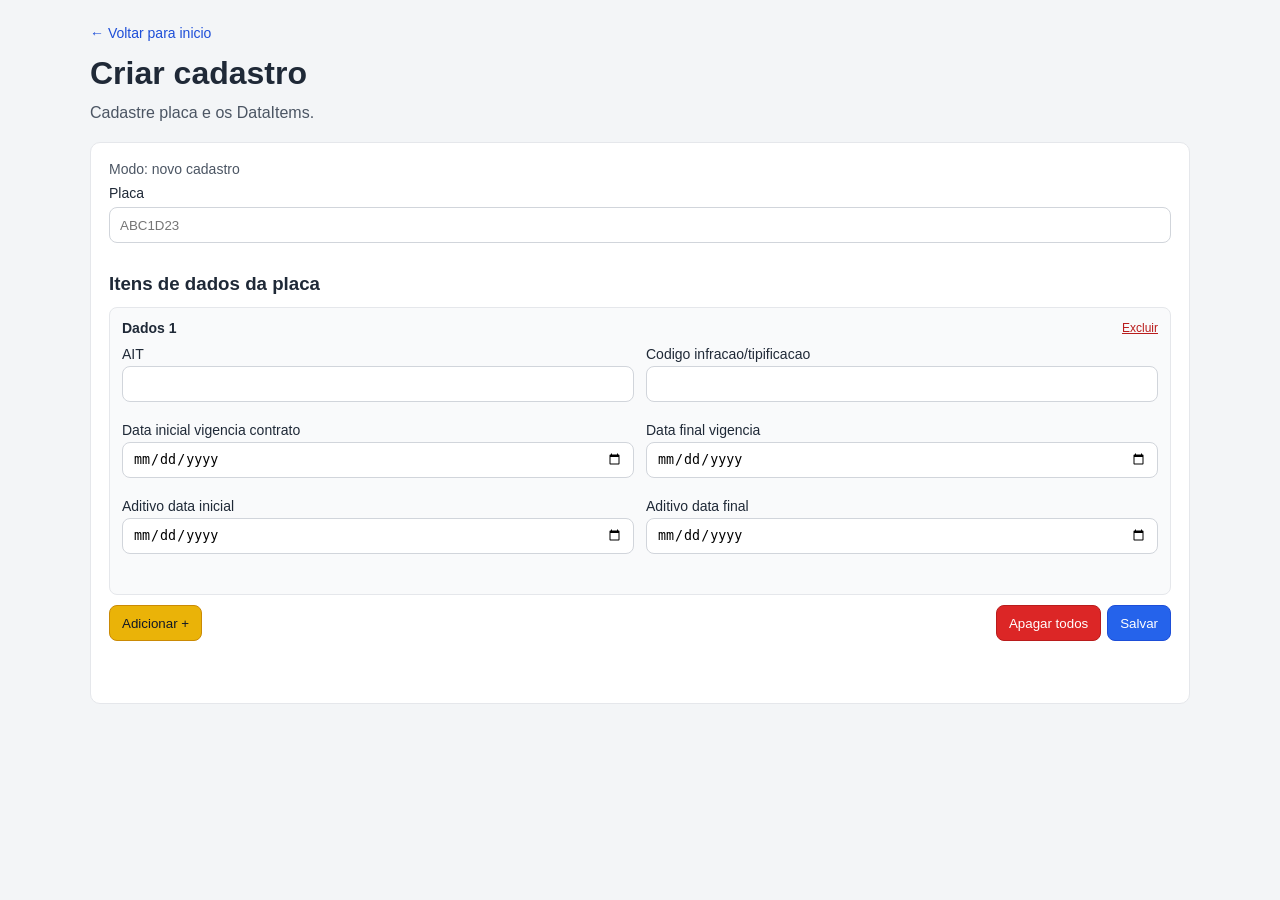
==== criar-cadastro.html @ 8690508e "feat: cria app de cadastro de placas com exportacao" ====
<!DOCTYPE html>
<html lang="pt-BR">
  <head>
    <meta charset="UTF-8" />
    <meta name="viewport" content="width=device-width, initial-scale=1.0" />
    <title>Criar cadastro - Senatran App</title>
    <link rel="stylesheet" href="styles.css" />
  </head>
  <body>
    <main class="container">
      <a id="backToOriginLink" class="back-link" href="index.html">&larr; Voltar para inicio</a>
      <h1>Criar cadastro</h1>
      <p class="subtitle">Cadastre placa e os DataItems.</p>

      <section class="card">
        <p id="formModeLabel" class="helper-text">Modo: novo cadastro</p>
        <div class="grid one-col">
          <label>
            Placa
            <input id="placaInput" type="text" maxlength="10" placeholder="ABC1D23" autocomplete="off" />
            <span id="placaError" class="field-error"></span>
          </label>
        </div>

        <h3>Itens de dados da placa</h3>
        <div id="dataItemsContainer" class="data-items-container"></div>

        <div class="actions split-actions">
          <button id="duplicateItemBtn" type="button" class="warning">Adicionar +</button>
          <div class="inline-actions">
            <button id="clearItemsBtn" type="button" class="danger">Apagar todos</button>
            <button id="savePlateBtn" type="button">Salvar</button>
          </div>
        </div>
        <p id="message" class="message" aria-live="polite"></p>
      </section>
    </main>

    <div id="confirmClearModal" class="modal hidden" role="dialog" aria-modal="true" aria-labelledby="confirmClearTitle">
      <div class="modal-card modal-sm">
        <div class="modal-header">
          <h2 id="confirmClearTitle">Confirmar limpeza</h2>
        </div>
        <p>Essa acao vai apagar todos os itens do formulario. Deseja continuar?</p>
        <div class="actions right">
          <button id="cancelClearBtn" type="button" class="secondary">Cancelar</button>
          <button id="confirmClearBtn" type="button" class="danger">Confirmar</button>
        </div>
      </div>
    </div>

    <div id="saveSuccessModal" class="modal hidden" role="dialog" aria-modal="true" aria-labelledby="saveSuccessTitle">
      <div class="modal-card modal-sm">
        <div class="modal-header">
          <h2 id="saveSuccessTitle">Cadastro salvo</h2>
        </div>
        <p id="saveSuccessText"></p>
        <div class="actions right">
          <button id="closeSaveSuccessBtn" type="button">OK</button>
        </div>
      </div>
    </div>

    <script src="app.js"></script>
  </body>
</html>
---- styles.css ----
* {
  box-sizing: border-box;
}

body {
  margin: 0;
  font-family: Arial, Helvetica, sans-serif;
  background: #f3f5f7;
  color: #1f2937;
}

.container {
  width: min(1100px, 92%);
  margin: 24px auto 40px;
}

h1,
h2,
h3 {
  margin: 0 0 12px;
}

.subtitle {
  margin: 0 0 20px;
  color: #4b5563;
}

.card {
  background: #fff;
  border: 1px solid #e5e7eb;
  border-radius: 10px;
  padding: 18px;
  margin-bottom: 18px;
}

.menu-grid {
  display: grid;
  grid-template-columns: repeat(3, minmax(0, 1fr));
  gap: 14px;
}

.menu-card {
  text-decoration: none;
  color: inherit;
  display: block;
  background: #fff;
  border: 1px solid #e5e7eb;
  border-radius: 12px;
  padding: 18px;
}

.menu-card:hover {
  border-color: #60a5fa;
  transform: translateY(-1px);
}

.menu-icon {
  width: 40px;
  height: 40px;
  border-radius: 10px;
  display: grid;
  place-items: center;
  background: #dbeafe;
  color: #1d4ed8;
  font-size: 22px;
  margin-bottom: 10px;
}

.back-link {
  display: inline-block;
  margin-bottom: 14px;
  text-decoration: none;
  color: #1d4ed8;
  font-size: 14px;
}

.grid {
  display: grid;
  gap: 12px;
  margin-bottom: 14px;
}

.one-col {
  grid-template-columns: 1fr;
}

.three-col {
  grid-template-columns: repeat(3, minmax(0, 1fr));
}

.twelve-col {
  grid-template-columns: repeat(12, minmax(0, 1fr));
}

.span-6 {
  grid-column: span 6;
}

label {
  display: flex;
  flex-direction: column;
  gap: 6px;
  font-size: 14px;
}

.field-error {
  min-height: 10px;
  font-size: 12px;
  color: #b91c1c;
  line-height: 1.1;
}

input[type="text"],
input[type="date"] {
  height: 36px;
  border: 1px solid #d1d5db;
  border-radius: 8px;
  padding: 0 10px;
}

input[type="text"]:focus,
input[type="date"]:focus {
  outline: 2px solid #93c5fd;
  border-color: #60a5fa;
}

.actions {
  display: flex;
  gap: 8px;
  align-items: center;
  margin-top: 10px;
}

.actions.align-end {
  align-items: end;
}

.actions.wrap {
  flex-wrap: wrap;
}

.actions.right {
  justify-content: flex-end;
}

.actions.split-actions {
  justify-content: space-between;
}

.full-width {
  grid-column: 1 / -1;
}

button {
  border: 1px solid #1d4ed8;
  background: #2563eb;
  color: #fff;
  border-radius: 8px;
  height: 36px;
  padding: 0 12px;
  cursor: pointer;
}

button.secondary {
  border-color: #9ca3af;
  background: #fff;
  color: #111827;
}

button.warning {
  border-color: #ca8a04;
  background: #eab308;
  color: #111827;
}

button.danger {
  border-color: #b91c1c;
  background: #dc2626;
  color: #fff;
}

button:hover {
  opacity: 0.92;
}

.item-list {
  margin: 8px 0;
  padding-left: 20px;
}

.helper-text {
  margin: 0 0 8px;
  color: #4b5563;
  font-size: 14px;
}

.data-items-container {
  display: flex;
  flex-direction: column;
  gap: 12px;
  margin-top: 8px;
}

.data-item-card {
  border: 1px solid #e5e7eb;
  border-radius: 8px;
  padding: 12px;
  background: #f9fafb;
}

.data-item-card .grid {
  row-gap: 6px;
  column-gap: 12px;
}

.data-item-card label {
  gap: 4px;
}

.data-item-title {
  display: flex;
  justify-content: space-between;
  align-items: center;
  font-size: 14px;
  font-weight: 700;
  margin-bottom: 10px;
}

.item-remove-btn {
  border: none;
  background: none;
  color: #b91c1c;
  height: auto;
  padding: 0;
  font-size: 12px;
  text-decoration: underline;
}

.item-remove-btn:hover {
  opacity: 0.75;
}

.mono {
  font-family: "Courier New", Courier, monospace;
  font-size: 12px;
}

.inline-actions {
  display: flex;
  gap: 6px;
  justify-content: center;
}

.dropdown {
  position: relative;
}

.dropdown-menu {
  position: absolute;
  top: 42px;
  right: 0;
  display: none;
  flex-direction: column;
  gap: 6px;
  min-width: 140px;
  background: #fff;
  border: 1px solid #e5e7eb;
  border-radius: 8px;
  padding: 8px;
  z-index: 20;
}

.dropdown-menu.open {
  display: flex;
}

.dropdown-item {
  width: 100%;
}

.modal {
  position: fixed;
  inset: 0;
  background: rgba(17, 24, 39, 0.45);
  display: grid;
  place-items: center;
  padding: 20px;
  z-index: 100;
}

.modal.hidden {
  display: none;
}

.modal-card {
  width: min(1000px, 96vw);
  max-height: 86vh;
  overflow: auto;
  background: #fff;
  border-radius: 10px;
  border: 1px solid #e5e7eb;
  padding: 14px;
}

.modal-sm {
  width: min(460px, 96vw);
}

.modal-header {
  display: flex;
  justify-content: space-between;
  align-items: center;
  margin-bottom: 8px;
}

.message {
  min-height: 22px;
  margin-top: 8px;
  font-size: 14px;
}

.message.success {
  color: #065f46;
}

.message.error {
  color: #b91c1c;
}

.filter-label {
  min-width: 280px;
}

.table-wrap {
  overflow: auto;
  margin-top: 12px;
}

table {
  width: 100%;
  border-collapse: collapse;
  min-width: 900px;
}

th,
td {
  border: 1px solid #e5e7eb;
  padding: 8px;
  text-align: center;
  font-size: 13px;
  vertical-align: top;
}

th {
  background: #f9fafb;
}

#platesSelectionBody td:last-child {
  text-align: center;
}

.table-checkbox-label {
  display: inline-flex;
  align-items: center;
  justify-content: center;
  gap: 6px;
}

.table-checkbox-label input {
  width: 16px;
  height: 16px;
}

@media (max-width: 850px) {
  .three-col {
    grid-template-columns: 1fr;
  }
  .menu-grid {
    grid-template-columns: 1fr;
  }
  .twelve-col {
    grid-template-columns: 1fr;
  }
  .span-6 {
    grid-column: auto;
  }
}
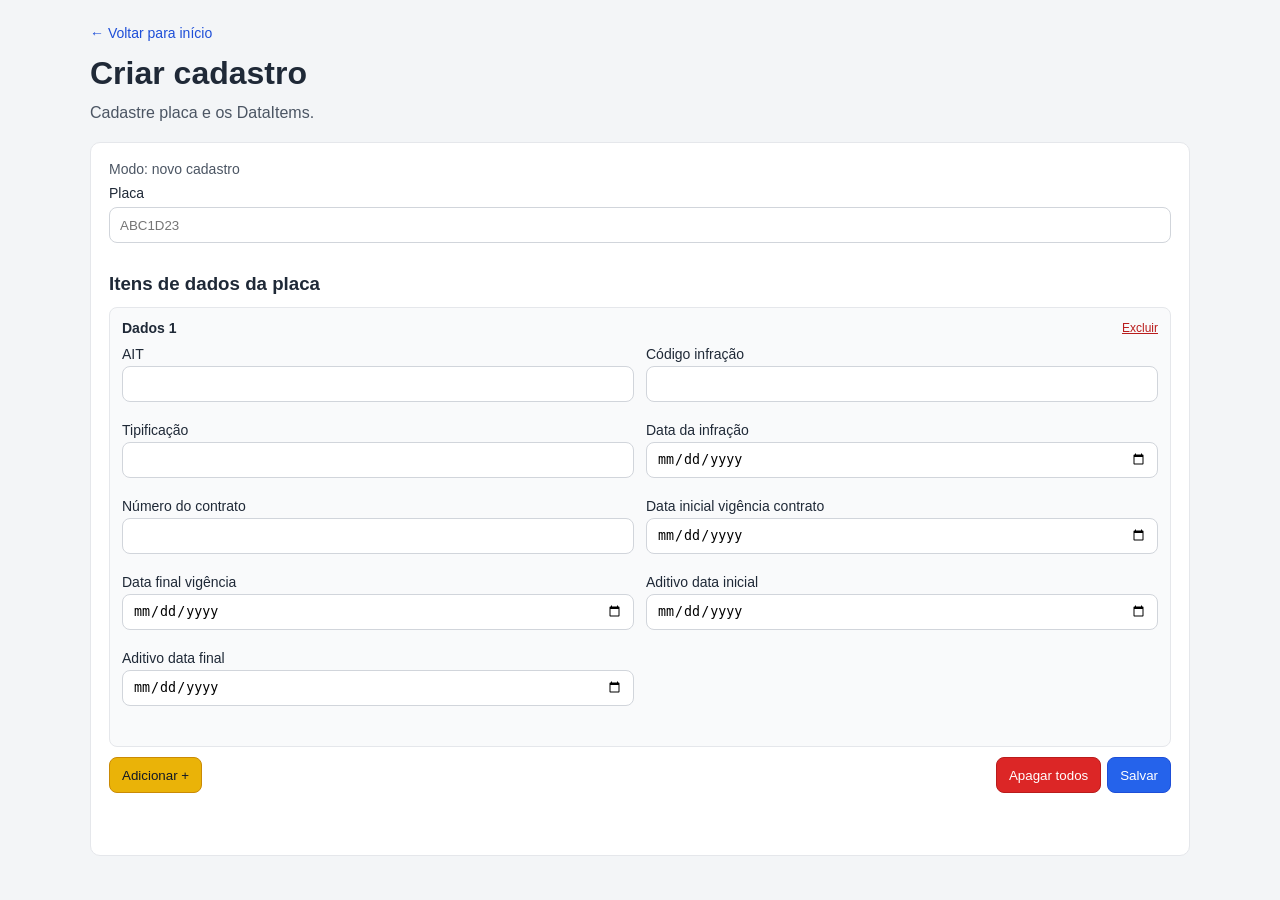
==== commit 765447d8: "feat: adiciona novos campos e melhorias de texto no cadastro de placas" ====
--- a/criar-cadastro.html
+++ b/criar-cadastro.html
@@ -8,7 +8,7 @@
   </head>
   <body>
     <main class="container">
-      <a id="backToOriginLink" class="back-link" href="index.html">&larr; Voltar para inicio</a>
+      <a id="backToOriginLink" class="back-link" href="index.html">&larr; Voltar para início</a>
       <h1>Criar cadastro</h1>
       <p class="subtitle">Cadastre placa e os DataItems.</p>
 
@@ -41,7 +41,7 @@
         <div class="modal-header">
           <h2 id="confirmClearTitle">Confirmar limpeza</h2>
         </div>
-        <p>Essa acao vai apagar todos os itens do formulario. Deseja continuar?</p>
+        <p>Essa ação vai apagar todos os itens do formulário. Deseja continuar?</p>
         <div class="actions right">
           <button id="cancelClearBtn" type="button" class="secondary">Cancelar</button>
           <button id="confirmClearBtn" type="button" class="danger">Confirmar</button>
